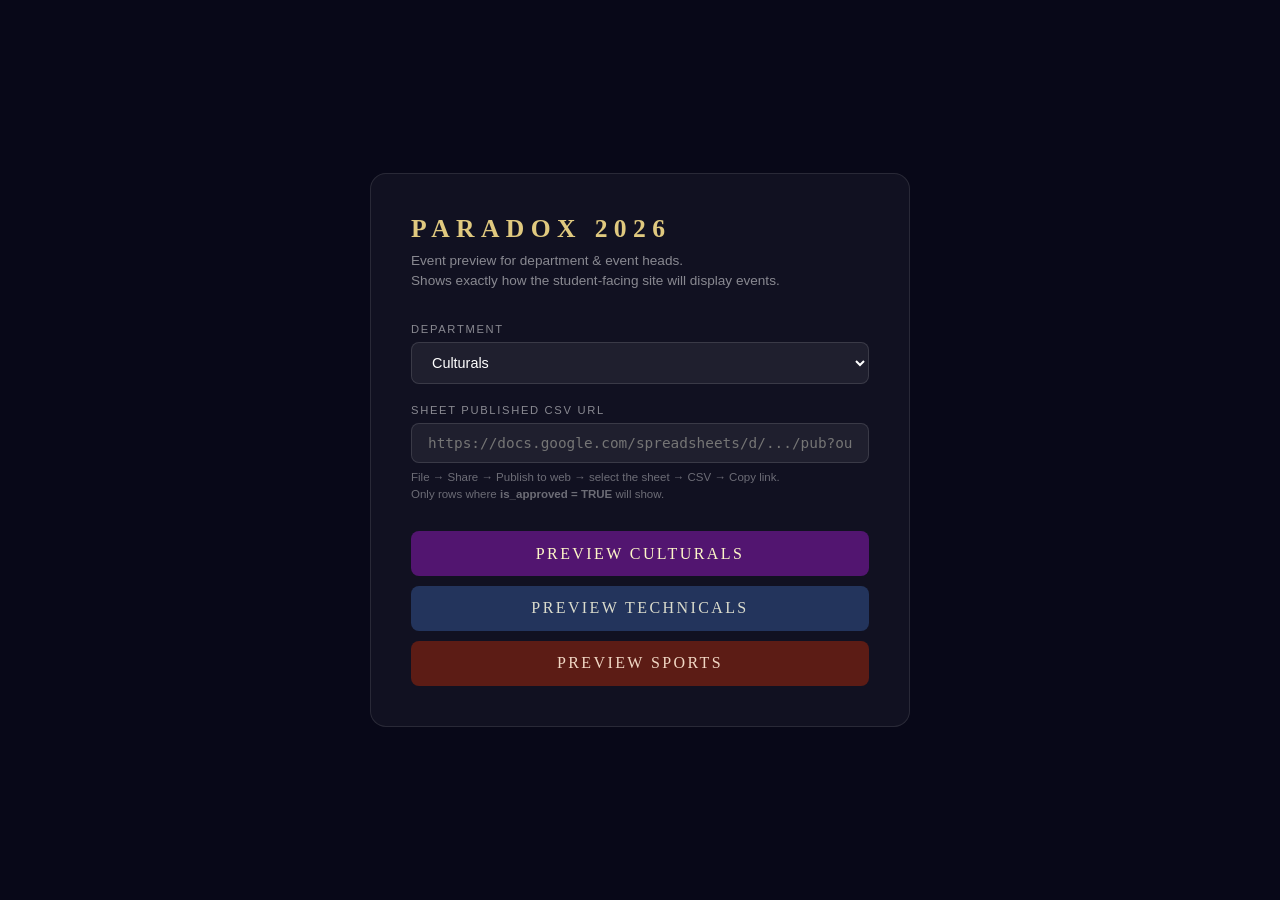
==== index.html @ 86075b14 "Add events-preview GitHub Pages tool Static HTML preview for department and event heads to verify ho" ====
<!DOCTYPE html>
<html><head><meta charset="UTF-8"/><title>WebOps Useful Pages</title>
<meta http-equiv="refresh" content="0;url=events-preview/index.html"/>
</head><body><a href="events-preview/index.html">Go to Events Preview</a></body></html>
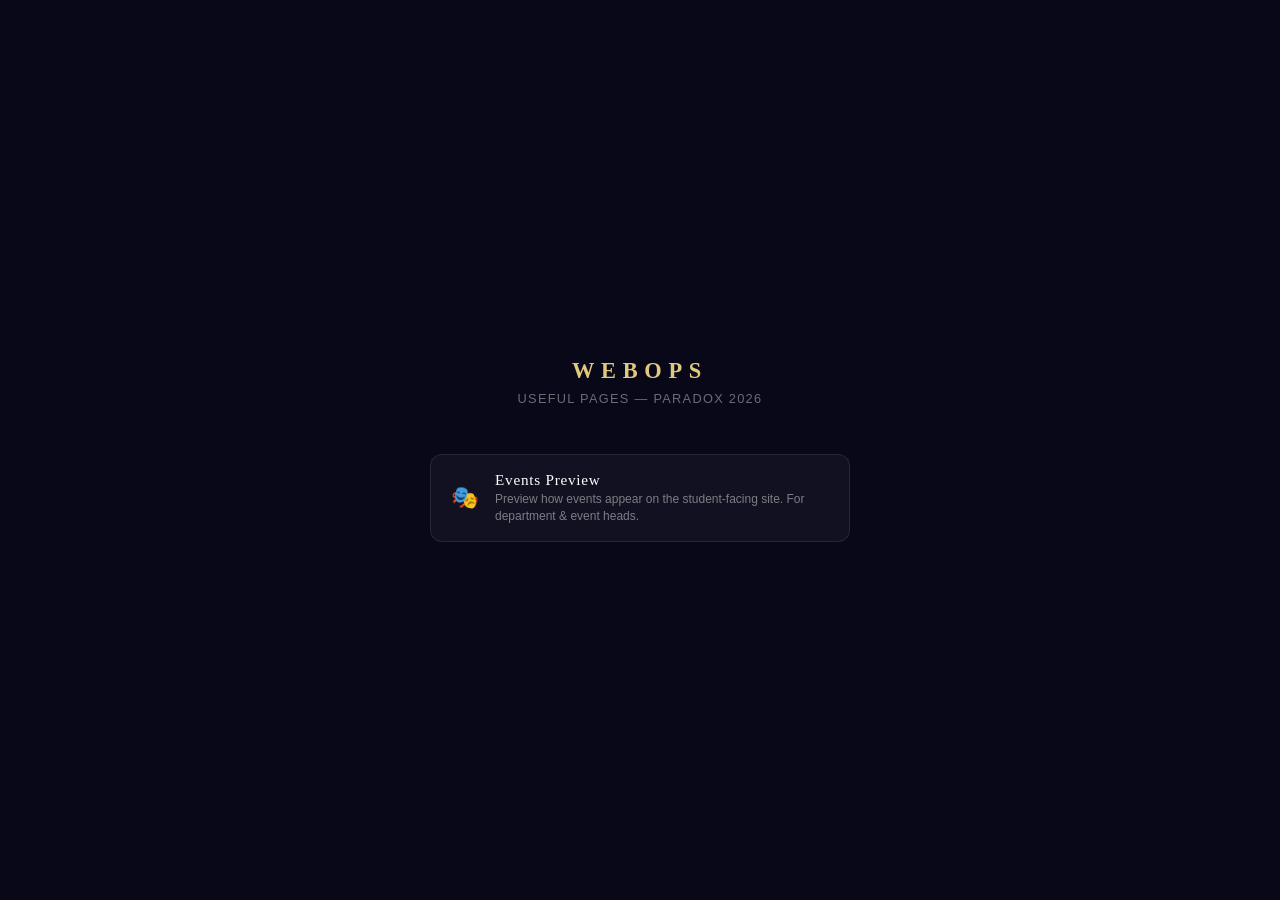
==== commit 246232f9: "Fix index page and event preview selector - Root index.html is now a proper useful-links home page -" ====
--- a/index.html
+++ b/index.html
@@ -1,4 +1,100 @@
 <!DOCTYPE html>
-<html><head><meta charset="UTF-8"/><title>WebOps Useful Pages</title>
-<meta http-equiv="refresh" content="0;url=events-preview/index.html"/>
-</head><body><a href="events-preview/index.html">Go to Events Preview</a></body></html>
+<html lang="en">
+<head>
+  <meta charset="UTF-8" />
+  <meta name="viewport" content="width=device-width, initial-scale=1.0" />
+  <title>WebOps — Useful Pages</title>
+  <style>
+    *, *::before, *::after { box-sizing: border-box; margin: 0; padding: 0; }
+
+    body {
+      min-height: 100vh;
+      display: flex;
+      flex-direction: column;
+      align-items: center;
+      justify-content: center;
+      padding: 2rem;
+      background: #080818;
+      color: #fff;
+      font-family: Georgia, 'Times New Roman', serif;
+    }
+
+    header { text-align: center; margin-bottom: 3rem; }
+
+    h1 {
+      font-size: 1.4rem;
+      letter-spacing: 0.3em;
+      text-transform: uppercase;
+      color: #e0c97f;
+      margin-bottom: 0.4rem;
+    }
+
+    .tagline {
+      font-family: sans-serif;
+      font-size: 0.8rem;
+      opacity: 0.4;
+      letter-spacing: 0.1em;
+      text-transform: uppercase;
+    }
+
+    .links {
+      display: flex;
+      flex-direction: column;
+      gap: 0.75rem;
+      width: 100%;
+      max-width: 420px;
+    }
+
+    a.link-card {
+      display: flex;
+      align-items: center;
+      gap: 1rem;
+      background: rgba(255,255,255,0.04);
+      border: 1px solid rgba(255,255,255,0.09);
+      border-radius: 12px;
+      padding: 1rem 1.25rem;
+      text-decoration: none;
+      color: #fff;
+      transition: background 0.2s, border-color 0.2s;
+    }
+    a.link-card:hover {
+      background: rgba(255,255,255,0.08);
+      border-color: rgba(255,255,255,0.18);
+    }
+
+    .link-icon {
+      font-size: 1.4rem;
+      flex-shrink: 0;
+    }
+
+    .link-text {}
+    .link-title {
+      font-size: 0.95rem;
+      letter-spacing: 0.05em;
+      margin-bottom: 0.15rem;
+    }
+    .link-desc {
+      font-family: sans-serif;
+      font-size: 0.75rem;
+      opacity: 0.45;
+      line-height: 1.4;
+    }
+  </style>
+</head>
+<body>
+  <header>
+    <h1>WebOps</h1>
+    <p class="tagline">Useful Pages — Paradox 2026</p>
+  </header>
+
+  <div class="links">
+    <a class="link-card" href="events-preview/index.html">
+      <span class="link-icon">🎭</span>
+      <div class="link-text">
+        <div class="link-title">Events Preview</div>
+        <div class="link-desc">Preview how events appear on the student-facing site. For department &amp; event heads.</div>
+      </div>
+    </a>
+  </div>
+</body>
+</html>
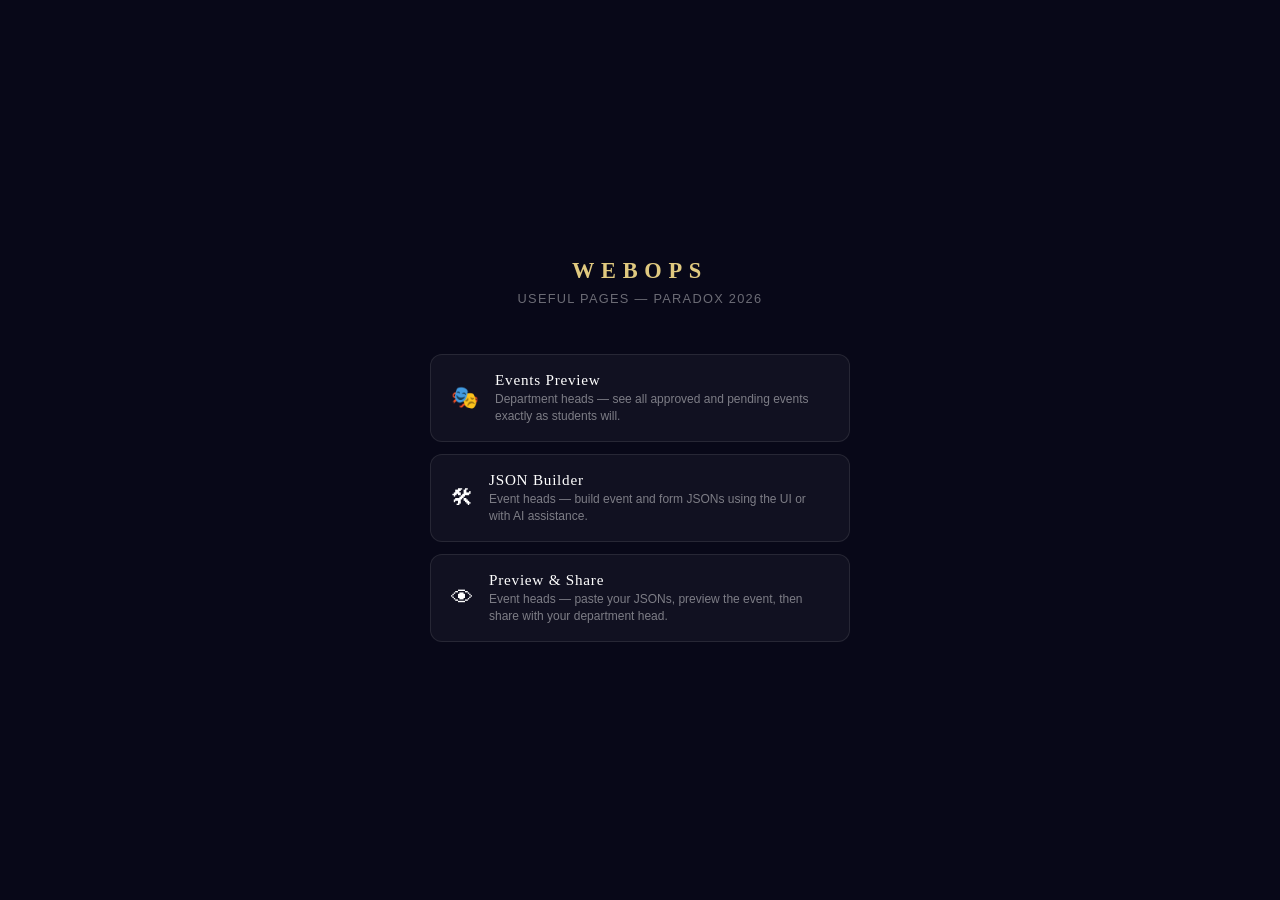
==== commit 0abe40fe: "Add JSON builder, upload/preview portal, and simplified sheet structure - builder.html: UI builder (" ====
--- a/index.html
+++ b/index.html
@@ -92,7 +92,21 @@
       <span class="link-icon">🎭</span>
       <div class="link-text">
         <div class="link-title">Events Preview</div>
-        <div class="link-desc">Preview how events appear on the student-facing site. For department &amp; event heads.</div>
+        <div class="link-desc">Department heads — see all approved and pending events exactly as students will.</div>
+      </div>
+    </a>
+    <a class="link-card" href="events-preview/builder.html">
+      <span class="link-icon">🛠</span>
+      <div class="link-text">
+        <div class="link-title">JSON Builder</div>
+        <div class="link-desc">Event heads — build event and form JSONs using the UI or with AI assistance.</div>
+      </div>
+    </a>
+    <a class="link-card" href="events-preview/upload.html">
+      <span class="link-icon">👁</span>
+      <div class="link-text">
+        <div class="link-title">Preview &amp; Share</div>
+        <div class="link-desc">Event heads — paste your JSONs, preview the event, then share with your department head.</div>
       </div>
     </a>
   </div>
